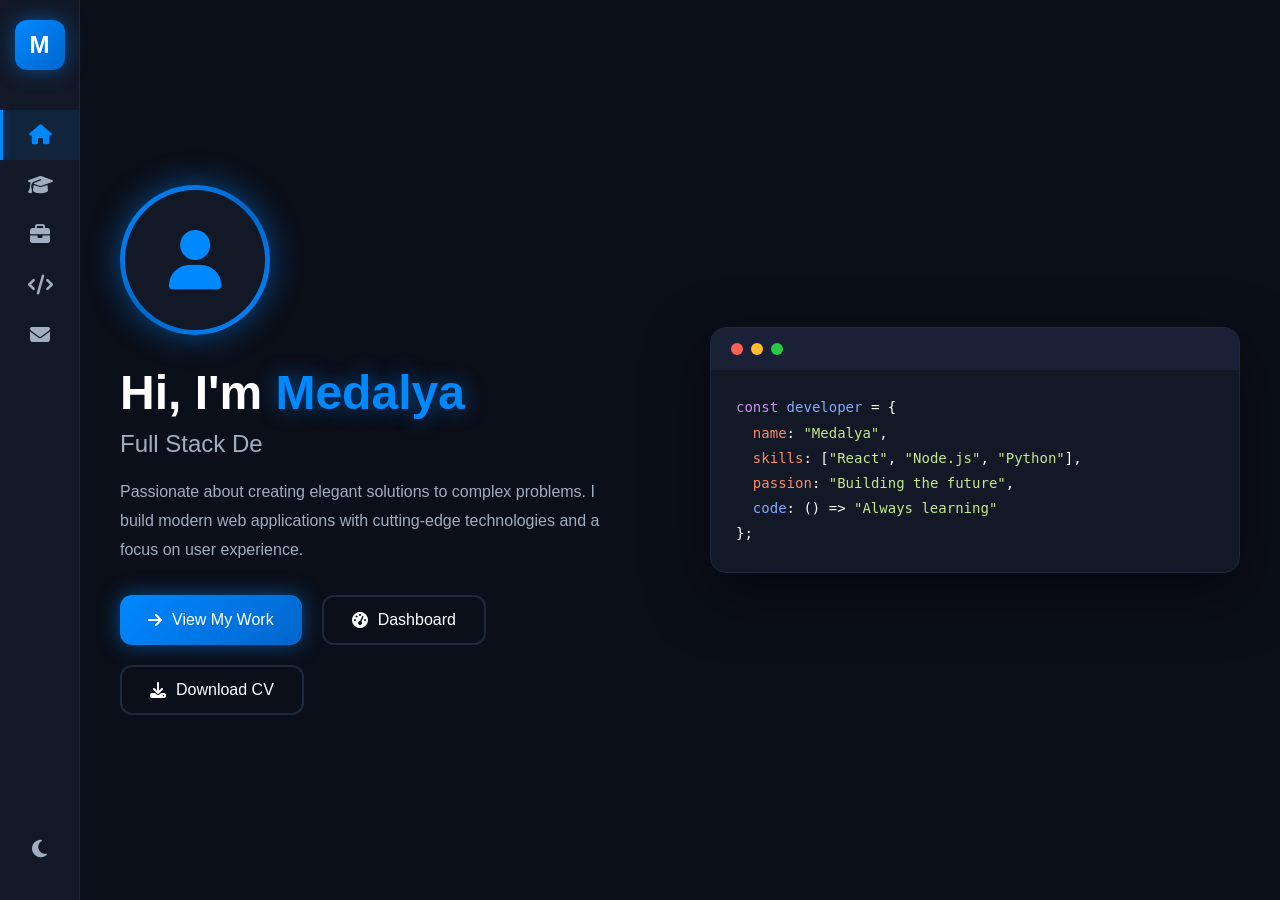
==== index.html @ 441d46f3 "Initial commit: Portfolio website with dashboard" ====
<!DOCTYPE html>
<html lang="en">
<head>
    <meta charset="UTF-8">
    <meta name="viewport" content="width=device-width, initial-scale=1.0">
    <title>Medalya | Portfolio</title>
    <link rel="stylesheet" href="styles.css">
    <link rel="stylesheet" href="https://cdnjs.cloudflare.com/ajax/libs/font-awesome/6.4.0/css/all.min.css">
</head>
<body>
    <!-- Sidebar Navigation -->
    <nav class="sidebar" id="sidebar">
        <div class="nav-brand">
            <span class="brand-text">M</span>
        </div>
        <ul class="nav-menu">
            <li class="nav-item active" data-section="home">
                <i class="fas fa-home"></i>
                <span>Home</span>
            </li>
            <li class="nav-item" data-section="education">
                <i class="fas fa-graduation-cap"></i>
                <span>Education</span>
            </li>
            <li class="nav-item" data-section="projects">
                <i class="fas fa-briefcase"></i>
                <span>Projects</span>
            </li>
            <li class="nav-item" data-section="skills">
                <i class="fas fa-code"></i>
                <span>Skills</span>
            </li>
            <li class="nav-item" data-section="contact">
                <i class="fas fa-envelope"></i>
                <span>Contact</span>
            </li>
        </ul>
        <div class="nav-footer">
            <i class="fas fa-moon theme-toggle" id="themeToggle"></i>
        </div>
    </nav>

    <!-- Mobile Navigation -->
    <div class="mobile-nav" id="mobileNav">
        <div class="mobile-brand">Medalya</div>
        <button class="hamburger" id="hamburger">
            <span></span>
            <span></span>
            <span></span>
        </button>
    </div>

    <!-- Main Content -->
    <main class="main-content">
        <!-- Home Section -->
        <section class="section active" id="home">
            <div class="hero">
                <div class="hero-content">
                    <div class="avatar-container">
                        <div class="avatar-ring">
                            <div class="avatar">
                                <i class="fas fa-user"></i>
                            </div>
                        </div>
                    </div>
                    <h1 class="greeting">Hi, I'm <span class="highlight">Medalya</span></h1>
                    <h2 class="role">Full Stack Developer</h2>
                    <p class="bio">Passionate about creating elegant solutions to complex problems. I build modern web applications with cutting-edge technologies and a focus on user experience.</p>
                    <div class="cta-buttons">
                        <a href="#projects" class="btn btn-primary" data-nav="projects">
                            <i class="fas fa-arrow-right"></i> View My Work
                        </a>
                        <a href="login.html" class="btn btn-secondary">
                            <i class="fas fa-tachometer-alt"></i> Dashboard
                        </a>
                        <a href="#" class="btn btn-secondary">
                            <i class="fas fa-download"></i> Download CV
                        </a>
                    </div>
                </div>
                <div class="hero-visual">
                    <div class="code-window">
                        <div class="code-header">
                            <span class="dot red"></span>
                            <span class="dot yellow"></span>
                            <span class="dot green"></span>
                        </div>
                        <pre class="code-content"><code><span class="keyword">const</span> <span class="variable">developer</span> = {
  <span class="property">name</span>: <span class="string">"Medalya"</span>,
  <span class="property">skills</span>: [<span class="string">"React"</span>, <span class="string">"Node.js"</span>, <span class="string">"Python"</span>],
  <span class="property">passion</span>: <span class="string">"Building the future"</span>,
  <span class="method">code</span>: () => <span class="string">"Always learning"</span>
};</code></pre>
                    </div>
                </div>
            </div>
        </section>

        <!-- Education Section -->
        <section class="section" id="education">
            <h2 class="section-title">Education & <span class="highlight">Certifications</span></h2>
            <div class="education-grid">
                <div class="edu-card">
                    <div class="edu-icon">
                        <i class="fas fa-university"></i>
                    </div>
                    <div class="edu-badge">Degree</div>
                    <h3>Bachelor of Science in Computer Science</h3>
                    <p class="edu-provider">University of Technology</p>
                    <p class="edu-year">2020 - 2024</p>
                    <p class="edu-desc">Graduated with honors. Specialized in software engineering and artificial intelligence.</p>
                </div>
                <div class="edu-card">
                    <div class="edu-icon">
                        <i class="fas fa-laptop-code"></i>
                    </div>
                    <div class="edu-badge">Bootcamp</div>
                    <h3>Full Stack Web Development</h3>
                    <p class="edu-provider">Code Academy Pro</p>
                    <p class="edu-year">2024</p>
                    <p class="edu-desc">Intensive 12-week program covering React, Node.js, and modern web technologies.</p>
                </div>
                <div class="edu-card">
                    <div class="edu-icon">
                        <i class="fas fa-certificate"></i>
                    </div>
                    <div class="edu-badge">Certificate</div>
                    <h3>AWS Cloud Practitioner</h3>
                    <p class="edu-provider">Amazon Web Services</p>
                    <p class="edu-year">2025</p>
                    <p class="edu-desc">Cloud computing fundamentals, AWS services, and best practices.</p>
                </div>
                <div class="edu-card">
                    <div class="edu-icon">
                        <i class="fas fa-certificate"></i>
                    </div>
                    <div class="edu-badge">Certificate</div>
                    <h3>Meta Front-End Developer</h3>
                    <p class="edu-provider">Coursera</p>
                    <p class="edu-year">2025</p>
                    <p class="edu-desc">React fundamentals, UX design, and responsive web development.</p>
                </div>
            </div>
        </section>

        <!-- Projects Section -->
        <section class="section" id="projects">
            <h2 class="section-title">Featured <span class="highlight">Projects</span></h2>
            <div class="projects-grid">
                <div class="project-card">
                    <div class="project-image">
                        <div class="project-placeholder">
                            <i class="fas fa-shopping-cart"></i>
                        </div>
                        <div class="project-overlay">
                            <a href="#" class="project-link"><i class="fas fa-external-link-alt"></i></a>
                            <a href="#" class="project-link"><i class="fab fa-github"></i></a>
                        </div>
                    </div>
                    <div class="project-info">
                        <h3>E-Commerce Platform</h3>
                        <p>Full-featured online store with payment integration, inventory management, and admin dashboard.</p>
                        <div class="tech-stack">
                            <span class="tech-tag">React</span>
                            <span class="tech-tag">Node.js</span>
                            <span class="tech-tag">MongoDB</span>
                            <span class="tech-tag">Stripe</span>
                        </div>
                    </div>
                </div>
                <div class="project-card">
                    <div class="project-image">
                        <div class="project-placeholder">
                            <i class="fas fa-comments"></i>
                        </div>
                        <div class="project-overlay">
                            <a href="#" class="project-link"><i class="fas fa-external-link-alt"></i></a>
                            <a href="#" class="project-link"><i class="fab fa-github"></i></a>
                        </div>
                    </div>
                    <div class="project-info">
                        <h3>Real-Time Chat App</h3>
                        <p>Instant messaging platform with private chats, group rooms, and file sharing capabilities.</p>
                        <div class="tech-stack">
                            <span class="tech-tag">Socket.io</span>
                            <span class="tech-tag">Express</span>
                            <span class="tech-tag">React</span>
                            <span class="tech-tag">Redis</span>
                        </div>
                    </div>
                </div>
                <div class="project-card">
                    <div class="project-image">
                        <div class="project-placeholder">
                            <i class="fas fa-chart-line"></i>
                        </div>
                        <div class="project-overlay">
                            <a href="#" class="project-link"><i class="fas fa-external-link-alt"></i></a>
                            <a href="#" class="project-link"><i class="fab fa-github"></i></a>
                        </div>
                    </div>
                    <div class="project-info">
                        <h3>Analytics Dashboard</h3>
                        <p>Data visualization dashboard with real-time metrics, charts, and exportable reports.</p>
                        <div class="tech-stack">
                            <span class="tech-tag">Vue.js</span>
                            <span class="tech-tag">D3.js</span>
                            <span class="tech-tag">Python</span>
                            <span class="tech-tag">PostgreSQL</span>
                        </div>
                    </div>
                </div>
                <div class="project-card">
                    <div class="project-image">
                        <div class="project-placeholder">
                            <i class="fas fa-tasks"></i>
                        </div>
                        <div class="project-overlay">
                            <a href="#" class="project-link"><i class="fas fa-external-link-alt"></i></a>
                            <a href="#" class="project-link"><i class="fab fa-github"></i></a>
                        </div>
                    </div>
                    <div class="project-info">
                        <h3>Task Management System</h3>
                        <p>Project management tool with team collaboration, deadlines, and progress tracking.</p>
                        <div class="tech-stack">
                            <span class="tech-tag">Next.js</span>
                            <span class="tech-tag">Prisma</span>
                            <span class="tech-tag">Tailwind</span>
                            <span class="tech-tag">TypeScript</span>
                        </div>
                    </div>
                </div>
            </div>
        </section>

        <!-- Skills Section -->
        <section class="section" id="skills">
            <h2 class="section-title">Technical <span class="highlight">Skills</span></h2>
            <div class="skills-container">
                <div class="skills-column">
                    <h3 class="skills-category">Frontend</h3>
                    <div class="skill-item">
                        <div class="skill-header">
                            <div class="skill-icon"><i class="fab fa-html5"></i></div>
                            <span class="skill-name">HTML/CSS</span>
                            <span class="skill-percent">95%</span>
                        </div>
                        <div class="skill-bar">
                            <div class="skill-progress" data-progress="95"></div>
                        </div>
                    </div>
                    <div class="skill-item">
                        <div class="skill-header">
                            <div class="skill-icon"><i class="fab fa-js-square"></i></div>
                            <span class="skill-name">JavaScript</span>
                            <span class="skill-percent">90%</span>
                        </div>
                        <div class="skill-bar">
                            <div class="skill-progress" data-progress="90"></div>
                        </div>
                    </div>
                    <div class="skill-item">
                        <div class="skill-header">
                            <div class="skill-icon"><i class="fab fa-react"></i></div>
                            <span class="skill-name">React</span>
                            <span class="skill-percent">88%</span>
                        </div>
                        <div class="skill-bar">
                            <div class="skill-progress" data-progress="88"></div>
                        </div>
                    </div>
                    <div class="skill-item">
                        <div class="skill-header">
                            <div class="skill-icon"><i class="fab fa-vuejs"></i></div>
                            <span class="skill-name">Vue.js</span>
                            <span class="skill-percent">75%</span>
                        </div>
                        <div class="skill-bar">
                            <div class="skill-progress" data-progress="75"></div>
                        </div>
                    </div>
                </div>
                <div class="skills-column">
                    <h3 class="skills-category">Backend</h3>
                    <div class="skill-item">
                        <div class="skill-header">
                            <div class="skill-icon"><i class="fab fa-node-js"></i></div>
                            <span class="skill-name">Node.js</span>
                            <span class="skill-percent">85%</span>
                        </div>
                        <div class="skill-bar">
                            <div class="skill-progress" data-progress="85"></div>
                        </div>
                    </div>
                    <div class="skill-item">
                        <div class="skill-header">
                            <div class="skill-icon"><i class="fab fa-python"></i></div>
                            <span class="skill-name">Python</span>
                            <span class="skill-percent">82%</span>
                        </div>
                        <div class="skill-bar">
                            <div class="skill-progress" data-progress="82"></div>
                        </div>
                    </div>
                    <div class="skill-item">
                        <div class="skill-header">
                            <div class="skill-icon"><i class="fas fa-database"></i></div>
                            <span class="skill-name">PostgreSQL</span>
                            <span class="skill-percent">78%</span>
                        </div>
                        <div class="skill-bar">
                            <div class="skill-progress" data-progress="78"></div>
                        </div>
                    </div>
                    <div class="skill-item">
                        <div class="skill-header">
                            <div class="skill-icon"><i class="fab fa-aws"></i></div>
                            <span class="skill-name">AWS</span>
                            <span class="skill-percent">70%</span>
                        </div>
                        <div class="skill-bar">
                            <div class="skill-progress" data-progress="70"></div>
                        </div>
                    </div>
                </div>
            </div>
        </section>

        <!-- Contact Section -->
        <section class="section" id="contact">
            <h2 class="section-title">Get In <span class="highlight">Touch</span></h2>
            <div class="contact-container">
                <div class="contact-info">
                    <h3>Let's work together</h3>
                    <p>Have a project in mind or just want to chat? Feel free to reach out!</p>
                    <div class="contact-links">
                        <a href="mailto:medalya@email.com" class="contact-link">
                            <i class="fas fa-envelope"></i>
                            <span>medalya@email.com</span>
                        </a>
                        <a href="https://github.com/dantosjulieann2320-cpu" class="contact-link" target="_blank">
                            <i class="fab fa-github"></i>
                            <span>GitHub</span>
                        </a>
                        <a href="#" class="contact-link">
                            <i class="fab fa-linkedin"></i>
                            <span>LinkedIn</span>
                        </a>
                        <a href="#" class="contact-link">
                            <i class="fab fa-twitter"></i>
                            <span>Twitter</span>
                        </a>
                    </div>
                </div>
                <form class="contact-form" id="contactForm">
                    <div class="form-group">
                        <input type="text" id="name" placeholder="Your Name" required>
                    </div>
                    <div class="form-group">
                        <input type="email" id="email" placeholder="Your Email" required>
                    </div>
                    <div class="form-group">
                        <input type="text" id="subject" placeholder="Subject">
                    </div>
                    <div class="form-group">
                        <textarea id="message" rows="5" placeholder="Your Message" required></textarea>
                    </div>
                    <button type="submit" class="btn btn-primary btn-full">
                        <i class="fas fa-paper-plane"></i> Send Message
                    </button>
                </form>
            </div>
        </section>
    </main>

    <script src="script.js"></script>
</body>
</html>
---- styles.css ----
* {
    margin: 0;
    padding: 0;
    box-sizing: border-box;
}

:root {
    --bg-primary: #0B0F19;
    --bg-secondary: #121826;
    --bg-card: #1a2035;
    --accent: #0088FF;
    --accent-glow: rgba(0, 136, 255, 0.5);
    --text-primary: #ffffff;
    --text-secondary: #a0aec0;
    --text-muted: #64748b;
    --border: #1e293b;
    --sidebar-width: 80px;
    --sidebar-expanded: 250px;
}

html {
    scroll-behavior: smooth;
}

body {
    font-family: 'Segoe UI', Tahoma, Geneva, Verdana, sans-serif;
    background: var(--bg-primary);
    color: var(--text-primary);
    min-height: 100vh;
    overflow-x: hidden;
}

/* Sidebar Styles */
.sidebar {
    position: fixed;
    left: 0;
    top: 0;
    width: var(--sidebar-width);
    height: 100vh;
    background: var(--bg-secondary);
    border-right: 1px solid var(--border);
    display: flex;
    flex-direction: column;
    align-items: center;
    padding: 20px 0;
    z-index: 1000;
    transition: width 0.3s ease;
}

.sidebar:hover {
    width: var(--sidebar-expanded);
}

.nav-brand {
    width: 50px;
    height: 50px;
    background: linear-gradient(135deg, var(--accent), #0066cc);
    border-radius: 12px;
    display: flex;
    align-items: center;
    justify-content: center;
    margin-bottom: 40px;
    box-shadow: 0 0 20px var(--accent-glow);
}

.brand-text {
    font-size: 24px;
    font-weight: bold;
    color: white;
}

.nav-menu {
    list-style: none;
    width: 100%;
    flex: 1;
}

.nav-item {
    display: flex;
    align-items: center;
    padding: 15px 20px;
    cursor: pointer;
    transition: all 0.3s ease;
    position: relative;
    color: var(--text-secondary);
}

.nav-item:hover,
.nav-item.active {
    color: var(--accent);
    background: rgba(0, 136, 255, 0.1);
}

.nav-item.active::before {
    content: '';
    position: absolute;
    left: 0;
    top: 0;
    height: 100%;
    width: 3px;
    background: var(--accent);
    box-shadow: 0 0 10px var(--accent-glow);
}

.nav-item i {
    font-size: 20px;
    min-width: 40px;
    text-align: center;
}

.nav-item span {
    opacity: 0;
    white-space: nowrap;
    transition: opacity 0.3s ease;
}

.sidebar:hover .nav-item span {
    opacity: 1;
}

.nav-footer {
    padding: 20px;
}

.theme-toggle {
    font-size: 20px;
    cursor: pointer;
    color: var(--text-secondary);
    transition: color 0.3s ease;
}

.theme-toggle:hover {
    color: var(--accent);
}

/* Mobile Navigation */
.mobile-nav {
    display: none;
    position: fixed;
    top: 0;
    left: 0;
    right: 0;
    height: 60px;
    background: var(--bg-secondary);
    border-bottom: 1px solid var(--border);
    padding: 0 20px;
    align-items: center;
    justify-content: space-between;
    z-index: 1001;
}

.mobile-brand {
    font-size: 20px;
    font-weight: bold;
    color: var(--accent);
}

.hamburger {
    background: none;
    border: none;
    cursor: pointer;
    padding: 10px;
}

.hamburger span {
    display: block;
    width: 25px;
    height: 3px;
    background: var(--text-primary);
    margin: 5px 0;
    transition: all 0.3s ease;
}

.hamburger.active span:nth-child(1) {
    transform: rotate(45deg) translate(5px, 5px);
}

.hamburger.active span:nth-child(2) {
    opacity: 0;
}

.hamburger.active span:nth-child(3) {
    transform: rotate(-45deg) translate(7px, -6px);
}

/* Main Content */
.main-content {
    margin-left: var(--sidebar-width);
    min-height: 100vh;
    padding: 40px;
}

.section {
    display: none;
    animation: fadeIn 0.5s ease;
}

.section.active {
    display: block;
}

@keyframes fadeIn {
    from {
        opacity: 0;
        transform: translateY(20px);
    }
    to {
        opacity: 1;
        transform: translateY(0);
    }
}

.section-title {
    font-size: 36px;
    margin-bottom: 40px;
    font-weight: 600;
}

.highlight {
    color: var(--accent);
    text-shadow: 0 0 20px var(--accent-glow);
}

/* Hero Section */
.hero {
    display: grid;
    grid-template-columns: 1fr 1fr;
    gap: 60px;
    align-items: center;
    min-height: calc(100vh - 80px);
}

.avatar-container {
    margin-bottom: 30px;
}

.avatar-ring {
    width: 150px;
    height: 150px;
    border-radius: 50%;
    padding: 5px;
    background: linear-gradient(135deg, var(--accent), #0066cc, var(--accent));
    animation: rotate 3s linear infinite;
    box-shadow: 0 0 30px var(--accent-glow);
}

@keyframes rotate {
    from {
        filter: hue-rotate(0deg);
    }
    to {
        filter: hue-rotate(360deg);
    }
}

.avatar {
    width: 100%;
    height: 100%;
    border-radius: 50%;
    background: var(--bg-secondary);
    display: flex;
    align-items: center;
    justify-content: center;
}

.avatar i {
    font-size: 60px;
    color: var(--accent);
}

.greeting {
    font-size: 48px;
    margin-bottom: 10px;
    font-weight: 600;
}

.role {
    font-size: 24px;
    color: var(--text-secondary);
    margin-bottom: 20px;
    font-weight: 400;
}

.bio {
    font-size: 16px;
    color: var(--text-secondary);
    line-height: 1.8;
    margin-bottom: 30px;
    max-width: 500px;
}

.cta-buttons {
    display: flex;
    gap: 20px;
    flex-wrap: wrap;
}

.btn {
    display: inline-flex;
    align-items: center;
    gap: 10px;
    padding: 14px 28px;
    border-radius: 12px;
    text-decoration: none;
    font-weight: 500;
    transition: all 0.3s ease;
    cursor: pointer;
    border: none;
    font-size: 16px;
}

.btn-primary {
    background: linear-gradient(135deg, var(--accent), #0066cc);
    color: white;
    box-shadow: 0 0 20px var(--accent-glow);
}

.btn-primary:hover {
    transform: translateY(-3px);
    box-shadow: 0 0 30px var(--accent-glow);
}

.btn-secondary {
    background: transparent;
    color: var(--text-primary);
    border: 2px solid var(--border);
}

.btn-secondary:hover {
    border-color: var(--accent);
    color: var(--accent);
}

.btn-full {
    width: 100%;
    justify-content: center;
}

/* Code Window */
.code-window {
    background: var(--bg-secondary);
    border-radius: 16px;
    overflow: hidden;
    box-shadow: 0 20px 60px rgba(0, 0, 0, 0.5);
    border: 1px solid var(--border);
}

.code-header {
    padding: 15px 20px;
    background: var(--bg-card);
    display: flex;
    gap: 8px;
}

.dot {
    width: 12px;
    height: 12px;
    border-radius: 50%;
}

.dot.red { background: #ff5f57; }
.dot.yellow { background: #ffbd2e; }
.dot.green { background: #28c840; }

.code-content {
    padding: 25px;
    font-family: 'Fira Code', 'Consolas', monospace;
    font-size: 14px;
    line-height: 1.8;
    overflow-x: auto;
}

.keyword { color: #c792ea; }
.variable { color: #82aaff; }
.property { color: #f78c6c; }
.string { color: #c3e88d; }
.method { color: #82aaff; }

/* Education Section */
.education-grid {
    display: grid;
    grid-template-columns: repeat(auto-fit, minmax(280px, 1fr));
    gap: 25px;
}

.edu-card {
    background: var(--bg-secondary);
    border-radius: 16px;
    padding: 30px;
    border: 1px solid var(--border);
    transition: all 0.3s ease;
    position: relative;
}

.edu-card:hover {
    transform: translateY(-5px);
    border-color: var(--accent);
    box-shadow: 0 10px 40px rgba(0, 136, 255, 0.2);
}

.edu-icon {
    width: 60px;
    height: 60px;
    background: rgba(0, 136, 255, 0.1);
    border-radius: 12px;
    display: flex;
    align-items: center;
    justify-content: center;
    margin-bottom: 20px;
}

.edu-icon i {
    font-size: 28px;
    color: var(--accent);
}

.edu-badge {
    position: absolute;
    top: 20px;
    right: 20px;
    background: var(--accent);
    color: white;
    padding: 5px 12px;
    border-radius: 20px;
    font-size: 12px;
    font-weight: 500;
}

.edu-card h3 {
    font-size: 18px;
    margin-bottom: 10px;
    font-weight: 600;
}

.edu-provider {
    color: var(--accent);
    font-size: 14px;
    margin-bottom: 5px;
}

.edu-year {
    color: var(--text-muted);
    font-size: 14px;
    margin-bottom: 15px;
}

.edu-desc {
    color: var(--text-secondary);
    font-size: 14px;
    line-height: 1.6;
}

/* Projects Section */
.projects-grid {
    display: grid;
    grid-template-columns: repeat(auto-fit, minmax(300px, 1fr));
    gap: 30px;
}

.project-card {
    background: var(--bg-secondary);
    border-radius: 16px;
    overflow: hidden;
    border: 1px solid var(--border);
    transition: all 0.3s ease;
}

.project-card:hover {
    transform: translateY(-5px);
    border-color: var(--accent);
    box-shadow: 0 10px 40px rgba(0, 136, 255, 0.2);
}

.project-image {
    position: relative;
    height: 200px;
    background: linear-gradient(135deg, var(--bg-card), var(--bg-primary));
    display: flex;
    align-items: center;
    justify-content: center;
}

.project-placeholder {
    font-size: 60px;
    color: var(--accent);
    opacity: 0.5;
}

.project-overlay {
    position: absolute;
    top: 0;
    left: 0;
    right: 0;
    bottom: 0;
    background: rgba(0, 136, 255, 0.9);
    display: flex;
    align-items: center;
    justify-content: center;
    gap: 20px;
    opacity: 0;
    transition: opacity 0.3s ease;
}

.project-card:hover .project-overlay {
    opacity: 1;
}

.project-link {
    width: 50px;
    height: 50px;
    background: white;
    border-radius: 50%;
    display: flex;
    align-items: center;
    justify-content: center;
    color: var(--accent);
    text-decoration: none;
    transform: translateY(20px);
    transition: transform 0.3s ease;
}

.project-card:hover .project-link {
    transform: translateY(0);
}

.project-link:hover {
    background: var(--bg-primary);
    color: white;
}

.project-info {
    padding: 25px;
}

.project-info h3 {
    font-size: 20px;
    margin-bottom: 10px;
}

.project-info p {
    color: var(--text-secondary);
    font-size: 14px;
    line-height: 1.6;
    margin-bottom: 15px;
}

.tech-stack {
    display: flex;
    flex-wrap: wrap;
    gap: 8px;
}

.tech-tag {
    background: rgba(0, 136, 255, 0.1);
    color: var(--accent);
    padding: 5px 12px;
    border-radius: 20px;
    font-size: 12px;
    font-weight: 500;
}

/* Skills Section */
.skills-container {
    display: grid;
    grid-template-columns: repeat(auto-fit, minmax(400px, 1fr));
    gap: 40px;
}

.skills-category {
    font-size: 20px;
    margin-bottom: 25px;
    color: var(--text-primary);
}

.skill-item {
    margin-bottom: 25px;
}

.skill-header {
    display: flex;
    align-items: center;
    margin-bottom: 10px;
}

.skill-icon {
    width: 40px;
    height: 40px;
    background: rgba(0, 136, 255, 0.1);
    border-radius: 10px;
    display: flex;
    align-items: center;
    justify-content: center;
    margin-right: 15px;
}

.skill-icon i {
    font-size: 20px;
    color: var(--accent);
}

.skill-name {
    flex: 1;
    font-weight: 500;
}

.skill-percent {
    color: var(--accent);
    font-weight: 600;
}

.skill-bar {
    height: 8px;
    background: var(--bg-card);
    border-radius: 4px;
    overflow: hidden;
}

.skill-progress {
    height: 100%;
    background: linear-gradient(90deg, var(--accent), #0066cc);
    border-radius: 4px;
    width: 0;
    transition: width 1s ease;
    box-shadow: 0 0 10px var(--accent-glow);
}

/* Contact Section */
.contact-container {
    display: grid;
    grid-template-columns: 1fr 1fr;
    gap: 60px;
    align-items: start;
}

.contact-info h3 {
    font-size: 28px;
    margin-bottom: 15px;
}

.contact-info > p {
    color: var(--text-secondary);
    margin-bottom: 30px;
    line-height: 1.6;
}

.contact-links {
    display: flex;
    flex-direction: column;
    gap: 15px;
}

.contact-link {
    display: flex;
    align-items: center;
    gap: 15px;
    padding: 15px 20px;
    background: var(--bg-secondary);
    border-radius: 12px;
    text-decoration: none;
    color: var(--text-primary);
    border: 1px solid var(--border);
    transition: all 0.3s ease;
}

.contact-link:hover {
    border-color: var(--accent);
    transform: translateX(10px);
}

.contact-link i {
    font-size: 20px;
    color: var(--accent);
    width: 25px;
    text-align: center;
}

.contact-form {
    background: var(--bg-secondary);
    padding: 30px;
    border-radius: 16px;
    border: 1px solid var(--border);
}

.form-group {
    margin-bottom: 20px;
}

.form-group input,
.form-group textarea {
    width: 100%;
    padding: 15px;
    background: var(--bg-card);
    border: 1px solid var(--border);
    border-radius: 10px;
    color: var(--text-primary);
    font-size: 16px;
    transition: border-color 0.3s ease;
    font-family: inherit;
}

.form-group input:focus,
.form-group textarea:focus {
    outline: none;
    border-color: var(--accent);
    box-shadow: 0 0 10px rgba(0, 136, 255, 0.2);
}

.form-group input::placeholder,
.form-group textarea::placeholder {
    color: var(--text-muted);
}

.form-group textarea {
    resize: vertical;
    min-height: 120px;
}

/* Responsive Design */
@media (max-width: 1024px) {
    .hero {
        grid-template-columns: 1fr;
        text-align: center;
    }

    .hero-content {
        display: flex;
        flex-direction: column;
        align-items: center;
    }

    .bio {
        max-width: 100%;
    }

    .cta-buttons {
        justify-content: center;
    }

    .hero-visual {
        display: none;
    }

    .contact-container {
        grid-template-columns: 1fr;
    }
}

@media (max-width: 768px) {
    .sidebar {
        display: none;
    }

    .mobile-nav {
        display: flex;
    }

    .main-content {
        margin-left: 0;
        padding: 80px 20px 40px;
    }

    .greeting {
        font-size: 32px;
    }

    .role {
        font-size: 18px;
    }

    .section-title {
        font-size: 28px;
    }

    .skills-container {
        grid-template-columns: 1fr;
    }
}

/* Scrollbar Styling */
::-webkit-scrollbar {
    width: 8px;
}

::-webkit-scrollbar-track {
    background: var(--bg-primary);
}

::-webkit-scrollbar-thumb {
    background: var(--border);
    border-radius: 4px;
}

::-webkit-scrollbar-thumb:hover {
    background: var(--accent);
}

/* Selection */
::selection {
    background: var(--accent);
    color: white;
}
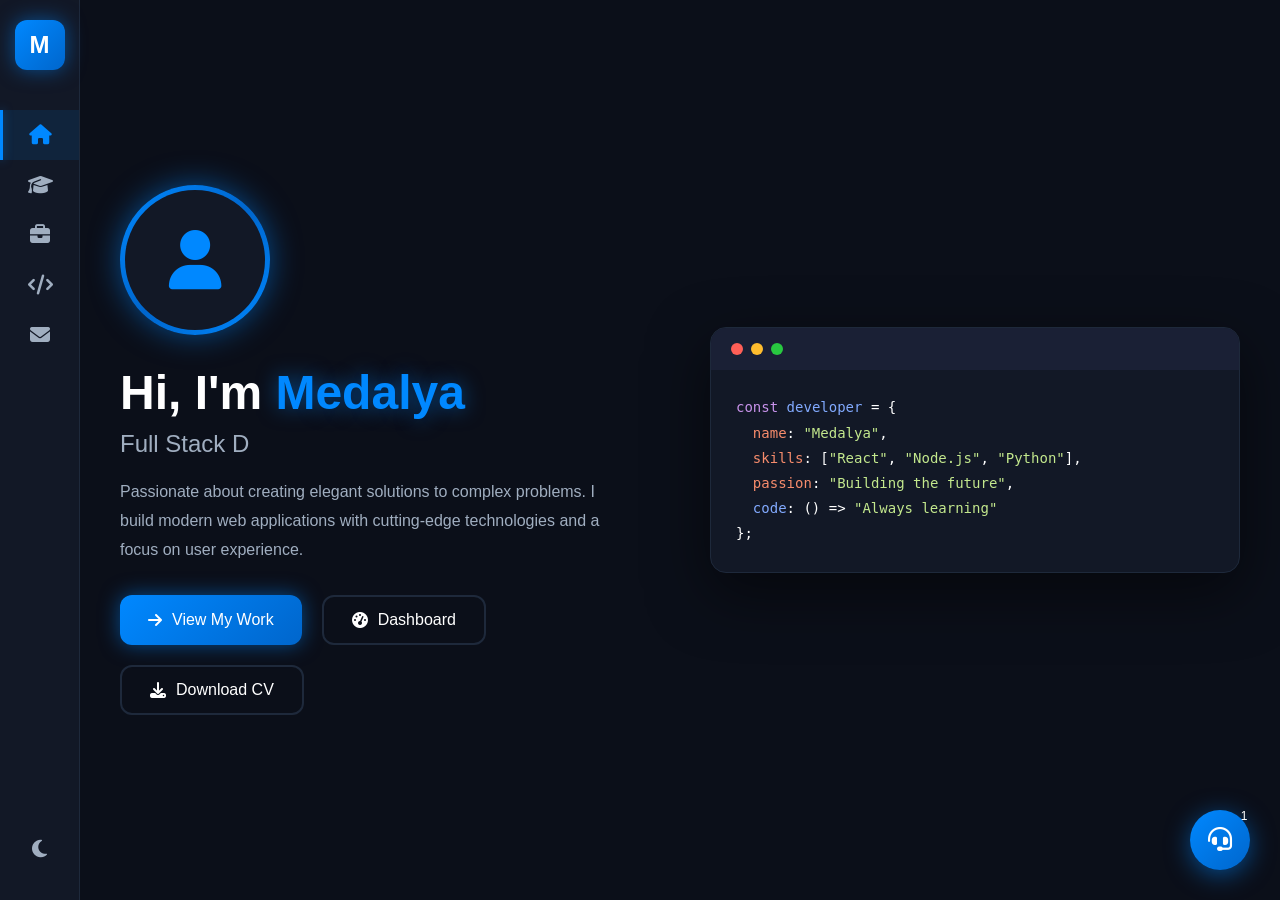
==== commit 9d017e22: "Add System Administrator chatbot for portfolio support" ====
--- a/index.html
+++ b/index.html
@@ -374,6 +374,69 @@
         </section>
     </main>
 
+    <!-- Chatbot Widget -->
+    <div class="chat-widget" id="chatWidget">
+        <div class="chat-header">
+            <div class="chat-header-info">
+                <div class="admin-avatar">
+                    <i class="fas fa-user-shield"></i>
+                    <span class="online-dot"></span>
+                </div>
+                <div class="admin-details">
+                    <h4>System Administrator</h4>
+                    <span class="status">Online</span>
+                </div>
+            </div>
+            <button class="chat-minimize" id="chatMinimize">
+                <i class="fas fa-minus"></i>
+            </button>
+        </div>
+        <div class="chat-body" id="chatBody">
+            <div class="chat-messages" id="chatMessages">
+                <div class="message admin">
+                    <div class="message-avatar">
+                        <i class="fas fa-user-shield"></i>
+                    </div>
+                    <div class="message-content">
+                        <p>Hello! I'm the <strong>Lead System Administrator</strong> for the Academic Portfolio Portal.</p>
+                        <p>I'm here to help you resolve any issues with your portfolio submittal and site access permissions.</p>
+                        <p>How can I assist you today?</p>
+                    </div>
+                </div>
+            </div>
+            <div class="quick-actions">
+                <button class="quick-btn" data-question="verify student id">
+                    <i class="fas fa-id-card"></i>
+                    Verify Student ID
+                </button>
+                <button class="quick-btn" data-question="portfolio display settings">
+                    <i class="fas fa-cog"></i>
+                    Display Settings
+                </button>
+                <button class="quick-btn" data-question="access permissions">
+                    <i class="fas fa-lock"></i>
+                    Access Permissions
+                </button>
+                <button class="quick-btn" data-question="submit portfolio">
+                    <i class="fas fa-upload"></i>
+                    Submit Portfolio
+                </button>
+            </div>
+        </div>
+        <div class="chat-footer">
+            <input type="text" id="chatInput" placeholder="Type your message...">
+            <button class="send-btn" id="sendBtn">
+                <i class="fas fa-paper-plane"></i>
+            </button>
+        </div>
+    </div>
+    <button class="chat-toggle" id="chatToggle">
+        <i class="fas fa-headset"></i>
+        <span class="notification-badge">1</span>
+    </button>
+
+    <link rel="stylesheet" href="chatbot-styles.css">
+    <script src="chatbot-script.js"></script>
     <script src="script.js"></script>
 </body>
 </html>
--- a/chatbot-styles.css
+++ b/chatbot-styles.css
@@ -0,0 +1,381 @@
+/* Chat Widget Styles */
+.chat-widget {
+    position: fixed;
+    bottom: 100px;
+    right: 30px;
+    width: 400px;
+    height: 550px;
+    background: var(--bg-secondary);
+    border-radius: 16px;
+    border: 1px solid var(--border);
+    box-shadow: 0 20px 60px rgba(0, 0, 0, 0.5);
+    display: flex;
+    flex-direction: column;
+    z-index: 2000;
+    opacity: 0;
+    visibility: hidden;
+    transform: translateY(20px);
+    transition: all 0.3s ease;
+}
+
+.chat-widget.active {
+    opacity: 1;
+    visibility: visible;
+    transform: translateY(0);
+}
+
+.chat-header {
+    padding: 15px 20px;
+    background: linear-gradient(135deg, var(--accent), #0066cc);
+    border-radius: 16px 16px 0 0;
+    display: flex;
+    justify-content: space-between;
+    align-items: center;
+}
+
+.chat-header-info {
+    display: flex;
+    align-items: center;
+    gap: 12px;
+}
+
+.admin-avatar {
+    width: 45px;
+    height: 45px;
+    background: rgba(255, 255, 255, 0.2);
+    border-radius: 50%;
+    display: flex;
+    align-items: center;
+    justify-content: center;
+    position: relative;
+}
+
+.admin-avatar i {
+    font-size: 20px;
+    color: white;
+}
+
+.online-dot {
+    position: absolute;
+    bottom: 2px;
+    right: 2px;
+    width: 12px;
+    height: 12px;
+    background: #10b981;
+    border-radius: 50%;
+    border: 2px solid var(--accent);
+}
+
+.admin-details h4 {
+    color: white;
+    font-size: 14px;
+    margin-bottom: 2px;
+}
+
+.admin-details .status {
+    color: rgba(255, 255, 255, 0.8);
+    font-size: 12px;
+}
+
+.chat-minimize {
+    background: rgba(255, 255, 255, 0.2);
+    border: none;
+    width: 32px;
+    height: 32px;
+    border-radius: 8px;
+    color: white;
+    cursor: pointer;
+    transition: background 0.3s ease;
+}
+
+.chat-minimize:hover {
+    background: rgba(255, 255, 255, 0.3);
+}
+
+.chat-body {
+    flex: 1;
+    overflow-y: auto;
+    padding: 20px;
+    display: flex;
+    flex-direction: column;
+}
+
+.chat-messages {
+    flex: 1;
+    overflow-y: auto;
+    margin-bottom: 15px;
+}
+
+.message {
+    display: flex;
+    gap: 10px;
+    margin-bottom: 15px;
+    animation: messageIn 0.3s ease;
+}
+
+@keyframes messageIn {
+    from {
+        opacity: 0;
+        transform: translateY(10px);
+    }
+    to {
+        opacity: 1;
+        transform: translateY(0);
+    }
+}
+
+.message.user {
+    flex-direction: row-reverse;
+}
+
+.message-avatar {
+    width: 35px;
+    height: 35px;
+    border-radius: 50%;
+    display: flex;
+    align-items: center;
+    justify-content: center;
+    flex-shrink: 0;
+}
+
+.message.admin .message-avatar {
+    background: rgba(0, 136, 255, 0.1);
+    color: var(--accent);
+}
+
+.message.user .message-avatar {
+    background: rgba(139, 92, 246, 0.1);
+    color: var(--purple);
+}
+
+.message-content {
+    background: var(--bg-card);
+    padding: 12px 16px;
+    border-radius: 12px;
+    max-width: 80%;
+}
+
+.message.admin .message-content {
+    border-top-left-radius: 4px;
+}
+
+.message.user .message-content {
+    background: var(--accent);
+    border-top-right-radius: 4px;
+}
+
+.message-content p {
+    font-size: 14px;
+    line-height: 1.5;
+    margin-bottom: 8px;
+}
+
+.message-content p:last-child {
+    margin-bottom: 0;
+}
+
+.message-content strong {
+    color: var(--accent);
+}
+
+.message.user .message-content strong {
+    color: white;
+}
+
+.typing-indicator {
+    display: flex;
+    gap: 5px;
+    padding: 10px 0;
+}
+
+.typing-indicator span {
+    width: 8px;
+    height: 8px;
+    background: var(--text-muted);
+    border-radius: 50%;
+    animation: typing 1.4s infinite;
+}
+
+.typing-indicator span:nth-child(2) {
+    animation-delay: 0.2s;
+}
+
+.typing-indicator span:nth-child(3) {
+    animation-delay: 0.4s;
+}
+
+@keyframes typing {
+    0%, 60%, 100% {
+        transform: translateY(0);
+        opacity: 0.5;
+    }
+    30% {
+        transform: translateY(-8px);
+        opacity: 1;
+    }
+}
+
+/* Quick Actions */
+.quick-actions {
+    display: flex;
+    flex-wrap: wrap;
+    gap: 8px;
+    padding-top: 15px;
+    border-top: 1px solid var(--border);
+}
+
+.quick-btn {
+    padding: 8px 14px;
+    background: var(--bg-card);
+    border: 1px solid var(--border);
+    border-radius: 20px;
+    color: var(--text-secondary);
+    font-size: 12px;
+    cursor: pointer;
+    display: flex;
+    align-items: center;
+    gap: 6px;
+    transition: all 0.3s ease;
+}
+
+.quick-btn:hover {
+    border-color: var(--accent);
+    color: var(--accent);
+    background: rgba(0, 136, 255, 0.1);
+}
+
+.quick-btn i {
+    font-size: 12px;
+}
+
+/* Chat Footer */
+.chat-footer {
+    padding: 15px 20px;
+    border-top: 1px solid var(--border);
+    display: flex;
+    gap: 10px;
+}
+
+.chat-footer input {
+    flex: 1;
+    padding: 12px 16px;
+    background: var(--bg-card);
+    border: 1px solid var(--border);
+    border-radius: 25px;
+    color: var(--text-primary);
+    font-size: 14px;
+}
+
+.chat-footer input:focus {
+    outline: none;
+    border-color: var(--accent);
+}
+
+.send-btn {
+    width: 45px;
+    height: 45px;
+    background: var(--accent);
+    border: none;
+    border-radius: 50%;
+    color: white;
+    cursor: pointer;
+    display: flex;
+    align-items: center;
+    justify-content: center;
+    transition: all 0.3s ease;
+}
+
+.send-btn:hover {
+    background: #0066cc;
+    transform: scale(1.05);
+}
+
+/* Chat Toggle Button */
+.chat-toggle {
+    position: fixed;
+    bottom: 30px;
+    right: 30px;
+    width: 60px;
+    height: 60px;
+    background: linear-gradient(135deg, var(--accent), #0066cc);
+    border: none;
+    border-radius: 50%;
+    color: white;
+    font-size: 24px;
+    cursor: pointer;
+    box-shadow: 0 5px 25px var(--accent-glow);
+    z-index: 1999;
+    transition: all 0.3s ease;
+}
+
+.chat-toggle:hover {
+    transform: scale(1.1);
+}
+
+.notification-badge {
+    position: absolute;
+    top: -5px;
+    right: -5px;
+    width: 22px;
+    height: 22px;
+    background: var(--danger);
+    border-radius: 50%;
+    font-size: 12px;
+    display: flex;
+    align-items: center;
+    justify-content: center;
+}
+
+/* Step indicators */
+.step-list {
+    margin: 10px 0;
+    padding-left: 20px;
+}
+
+.step-list li {
+    margin-bottom: 8px;
+    font-size: 13px;
+    line-height: 1.4;
+}
+
+.step-list li strong {
+    color: var(--accent);
+}
+
+/* Info boxes */
+.info-box {
+    background: rgba(0, 136, 255, 0.1);
+    border-left: 3px solid var(--accent);
+    padding: 10px 12px;
+    border-radius: 0 8px 8px 0;
+    margin: 10px 0;
+    font-size: 13px;
+}
+
+.warning-box {
+    background: rgba(245, 158, 11, 0.1);
+    border-left: 3px solid var(--warning);
+    padding: 10px 12px;
+    border-radius: 0 8px 8px 0;
+    margin: 10px 0;
+    font-size: 13px;
+}
+
+.success-box {
+    background: rgba(16, 185, 129, 0.1);
+    border-left: 3px solid var(--success);
+    padding: 10px 12px;
+    border-radius: 0 8px 8px 0;
+    margin: 10px 0;
+    font-size: 13px;
+}
+
+/* Responsive */
+@media (max-width: 480px) {
+    .chat-widget {
+        width: calc(100% - 20px);
+        right: 10px;
+        bottom: 80px;
+        height: 70vh;
+    }
+}
